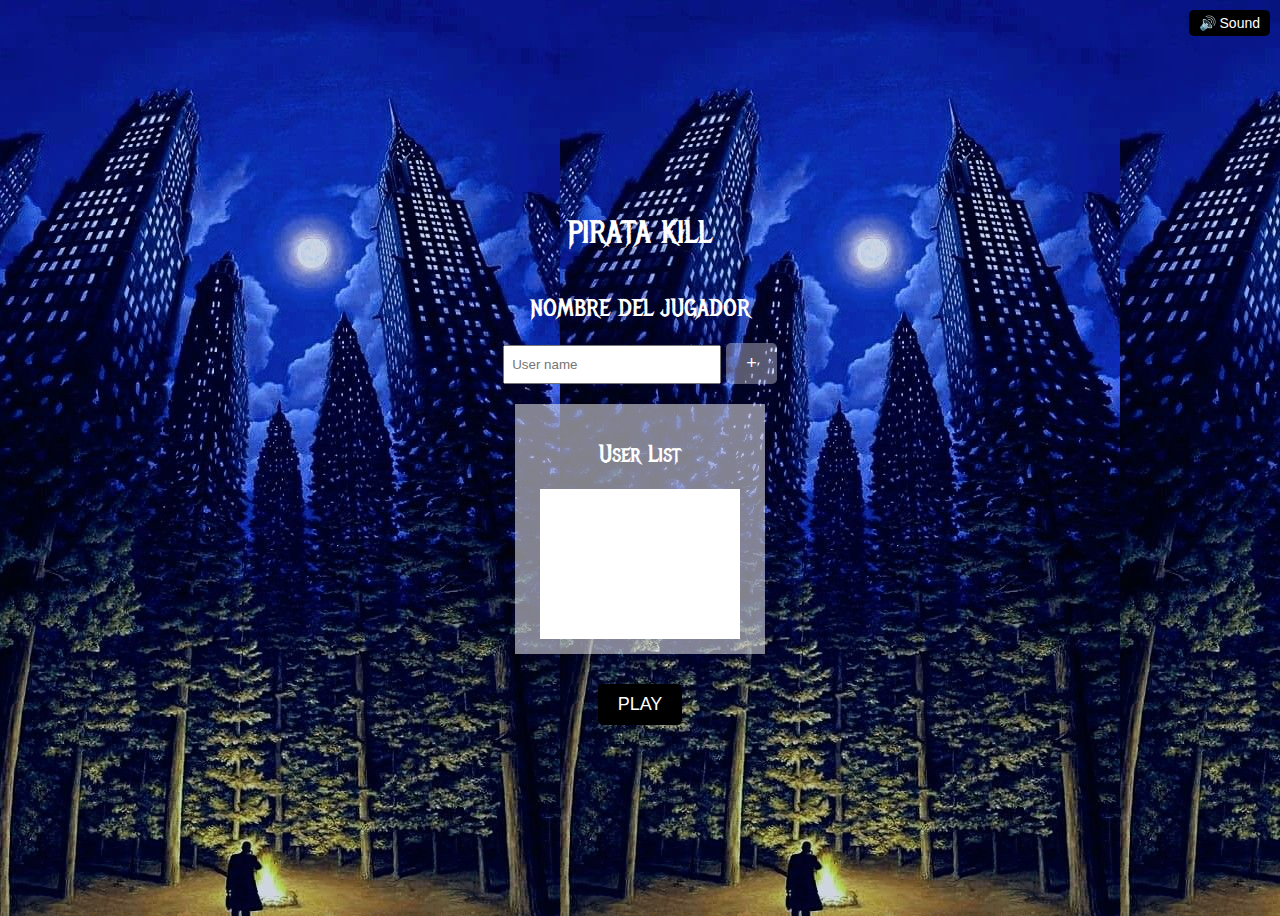
==== index.html @ d127f262 "Se agregan JSON.parse , pop-up de muerte, funcion jugador-Muere" ====
<!DOCTYPE html>
<html>
<head>
    <title>PIRATA KILL</title>
    <link rel="stylesheet" type="text/css" href="css/style.css">
    <link href="https://fonts.googleapis.com/css2?family=Metal+Mania&display=swap" rel="stylesheet">
</head>
<body background="resources/img/prot.jpeg">
    <div id="container">
        <h1>PIRATA KILL</h1>
        <h2>NOMBRE DEL JUGADOR</h2>
        <div id="players-container">
            <input type="text" id="player-name" placeholder="User name">
            <button id="add-player-button" >+</button>
        </div>
        <div class="cuadrado" >
            <h2>User List</h2>
         <ul id="players-list"></ul>
        </div>
        <!-- index.html -->
        <a href="game.html" id="start-game-link" style="display: none;"></a>
        <input type="hidden" id="player-names" value="">

        <button id="start-game-button" disabled>PLAY</button>
        <button id="exit-button" style="display: none;">Salir</button>

        <button id="sound-button" class="sound-button" onclick="toggleSound()">🔊 Sound</button>
        <audio id="game-sound">
            <source src="resources/sound/ringtones-of-caribbean.mp3" type="audio/mpeg">
        </audio>
    </div>
    <script src="scripts/script.js"></script>
</body>
</html>
---- css/style.css ----
h1{
    color: #fff;
    font-family: 'Metal Mania';
  font-style: normal;
  font-weight: 400;

}

h2{
    color: #fff;
    font-family: 'Metal Mania';
  font-style: normal;
  font-weight: 400;
  
}


.remove-icon {
    width: 20px; 
    height: 20px; 
    margin-left: 10px; 
    cursor: pointer;
}

#container {
    font-family: 'Metal Mania';
    font-style: normal;
    font-weight: 400;
    text-align: center;
    display: flex;
    flex-direction: column;
    align-items: center;
    justify-content: center;
    height: 100vh;
}

.cuadrado {
    background-color: #ffffff82;
    width: 250px;
    height: 250px;
    display: flex;
    align-items: center;
    justify-content: center;
    flex-direction: column; /* Alinea los elementos verticalmente */
    overflow: hidden; /* Evita que el contenido desborde */
}

ul {
    background-color: #ffffff;
    width: 200px;
    height: 150px;
    list-style: none;
    padding: 0;
    margin: 0; /* Elimina el margen por defecto */
    text-align: center; /* Centra el contenido horizontalmente */
}

 
#players-container {
    text-align: center;
    margin-bottom: 20px;
}

#player-name {
    width: 200px;
    padding:  10px 7px;
}

#add-player-button {
    background-color: rgba(255, 255, 255, 0.347);
    color: #fff;
    font-size: 18px;
    padding: 10px 20px;
    border: none;
    border-radius: 5px;
    cursor: pointer;
    transition: background-color 0.3s;
}

#add-player-button:hover {
    background-color: #0056b3;
}

#start-game-button {
    background-color: #000000;
    color: #fff;
    font-size: 18px;
    padding: 10px 20px;
    border: none;
    border-radius: 5px;
    cursor: pointer;
    transition: background-color 0.3s;
    margin-top: 30px;
}

#start-game-button:disabled {
    background-color: #000000;
    cursor: pointer;
}

#start-game-button:hover {
    background-color: #0056b3;
}

ul {
    list-style: none;
    padding: 0;
}

li {
    font-size: 18px;
}

/* ... (código anterior) */

.sound-button {
    position: absolute;
    top: 10px;
    right: 10px;
    background-color: #000000;
    color: #fff;
    font-size: 14px;
    padding: 5px 10px;
    border: none;
    border-radius: 5px;
    cursor: pointer;
    transition: background-color 0.3s;
}

.sound-button:hover {
    background-color: #0056b3;
}
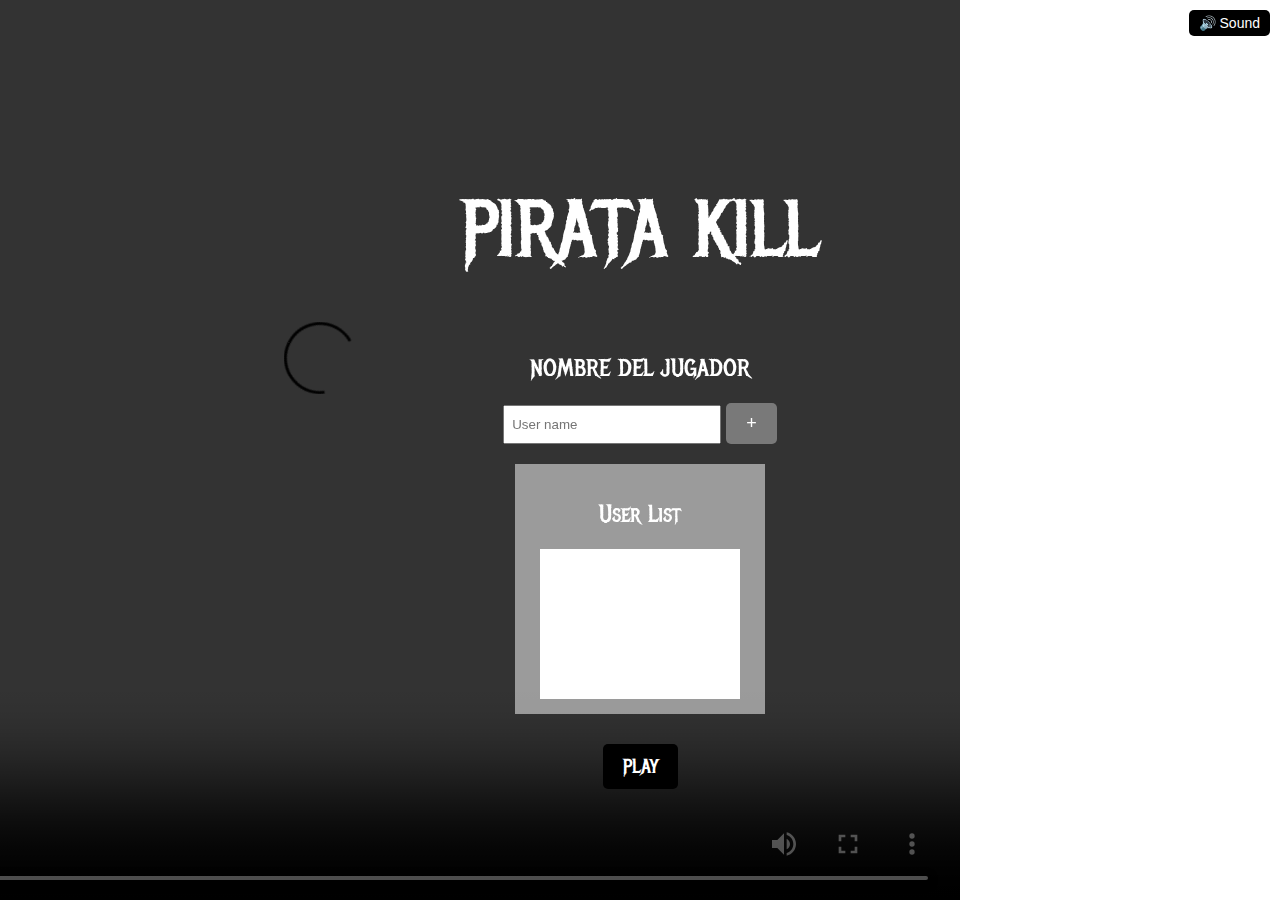
==== commit 1f25591a: "tabla y inicio" ====
--- a/index.html
+++ b/index.html
@@ -5,7 +5,10 @@
     <link rel="stylesheet" type="text/css" href="css/style.css">
     <link href="https://fonts.googleapis.com/css2?family=Metal+Mania&display=swap" rel="stylesheet">
 </head>
-<body background="resources/img/prot.jpeg">
+<body>
+    <header class="w3-display-container w3-wide" id="home">
+        <video class="w3-image" src="soursces/img/Creaciones S&S.mp4" alt="Fashion Blog" width="1600" height="1060" controls autoplay loop></video>
+
     <div id="container">
         <h1>PIRATA KILL</h1>
         <h2>NOMBRE DEL JUGADOR</h2>
@@ -15,20 +18,19 @@
         </div>
         <div class="cuadrado" >
             <h2>User List</h2>
-         <ul id="players-list"></ul>
+            <ul id="players-list"></ul>
+        
+            
         </div>
-        <!-- index.html -->
-        <a href="game.html" id="start-game-link" style="display: none;"></a>
-        <input type="hidden" id="player-names" value="">
-
+        
         <button id="start-game-button" disabled>PLAY</button>
-        <button id="exit-button" style="display: none;">Salir</button>
-
-        <button id="sound-button" class="sound-button" onclick="toggleSound()">🔊 Sound</button>
+        <button id="sound-button" class="sound-button" onclick="toggleSound()" controls autoplay loop>🔊 Sound </button>
         <audio id="game-sound">
-            <source src="resources/sound/ringtones-of-caribbean.mp3" type="audio/mpeg">
+            <source src="soursces/sonidos/caribe.mp3" type="audio/mpeg">
+            Tu navegador no soporta la reproducción de audio.
         </audio>
     </div>
+    </header>
     <script src="scripts/script.js"></script>
 </body>
 </html>--- a/css/style.css
+++ b/css/style.css
@@ -1,18 +1,38 @@
 h1{
-    color: #fff;
-    font-family: 'Metal Mania';
-  font-style: normal;
-  font-weight: 400;
-
-}
+    font-size: 80px;
+    color: #fff;
+    font-family: 'Metal Mania';
+    font-style: normal;
+    font-weight: 400;
+
+}
+
+@media screen and ( max-width: 414px) 
+{
+    h1{
+        font-size: 80px;
+        color: #ffffff;
+        font-family: 'Metal Mania';
+    }
+ }  
+
 
 h2{
     color: #fff;
     font-family: 'Metal Mania';
-  font-style: normal;
-  font-weight: 400;
+    font-style: normal;
+    font-weight: 400;
   
 }
+
+@media screen and ( max-width: 414px) 
+{
+    h2{
+        font-size: 90px;
+        color: #ffffff;
+        font-family: 'Metal Mania';
+    }
+ }  
 
 
 .remove-icon {
@@ -34,6 +54,15 @@
     height: 100vh;
 }
 
+@media screen and ( max-width: 414px) 
+{
+    #container {
+        font-size:10px;
+        color: #000000;
+        font-family: 'Metal Mania';
+    }
+ }  
+
 .cuadrado {
     background-color: #ffffff82;
     width: 250px;
@@ -41,9 +70,18 @@
     display: flex;
     align-items: center;
     justify-content: center;
-    flex-direction: column; /* Alinea los elementos verticalmente */
-    overflow: hidden; /* Evita que el contenido desborde */
-}
+    flex-direction: column; 
+    overflow: hidden; 
+}
+
+@media screen and ( max-width: 414px) 
+{
+    .cuadrado{
+        font-size: 90px;
+        color: #ffffff;
+        font-family: 'Metal Mania';
+    }
+ }  
 
 ul {
     background-color: #ffffff;
@@ -51,9 +89,18 @@
     height: 150px;
     list-style: none;
     padding: 0;
-    margin: 0; /* Elimina el margen por defecto */
-    text-align: center; /* Centra el contenido horizontalmente */
-}
+    margin: 0; 
+    text-align: center; 
+}
+
+@media screen and ( max-width: 414px) 
+{
+    ul{
+        font-size: 900px;
+        color: #ffffff;
+        font-family: 'Metal Mania';
+    }
+ }  
 
  
 #players-container {
@@ -61,10 +108,28 @@
     margin-bottom: 20px;
 }
 
+@media screen and ( max-width: 414px) 
+{
+    #players-container{
+        font-size: 90px;
+        color: #ffffff;
+        font-family: 'Metal Mania';
+    }
+ }  
+
 #player-name {
     width: 200px;
     padding:  10px 7px;
 }
+
+@media screen and ( max-width: 414px) 
+{
+    #player-name{
+        font-size: 90px;
+        color: #ffffff;
+        font-family: 'Metal Mania';
+    }
+ }  
 
 #add-player-button {
     background-color: rgba(255, 255, 255, 0.347);
@@ -77,6 +142,15 @@
     transition: background-color 0.3s;
 }
 
+@media screen and ( max-width: 414px) 
+{
+    #add-player-button{
+        font-size: 90px;
+        color: #ffffff;
+        font-family: 'Metal Mania';
+    }
+ }  
+
 #add-player-button:hover {
     background-color: #0056b3;
 }
@@ -84,7 +158,8 @@
 #start-game-button {
     background-color: #000000;
     color: #fff;
-    font-size: 18px;
+    font-family: 'Metal Mania';
+    font-size: 20px;
     padding: 10px 20px;
     border: none;
     border-radius: 5px;
@@ -98,6 +173,15 @@
     cursor: pointer;
 }
 
+@media screen and ( max-width: 414px) 
+{
+    #start-game-button{
+        font-size: 900px;
+        background-color: #ffffff;
+        font-family: 'Metal Mania';
+    }
+ }  
+
 #start-game-button:hover {
     background-color: #0056b3;
 }
@@ -111,7 +195,7 @@
     font-size: 18px;
 }
 
-/* ... (código anterior) */
+
 
 .sound-button {
     position: absolute;
@@ -130,3 +214,33 @@
 .sound-button:hover {
     background-color: #0056b3;
 }
+
+video {
+    position: fixed;
+     right: 0;
+     bottom: 0;
+    min-width: 100%;
+     min-height: 100%;
+     z-index: -1;
+    }
+
+    @media screen and ( max-width: 514px) 
+    {
+        video{
+            
+                position: fixed;
+                top: 0;
+                left: 0;
+                min-width: 60px;
+                min-height: 50px;
+                width: auto;
+                height: auto;
+                z-index: -1; 
+            
+                .content {
+                    position: relative;
+                    z-index: 1;
+                }
+    }  
+}
+
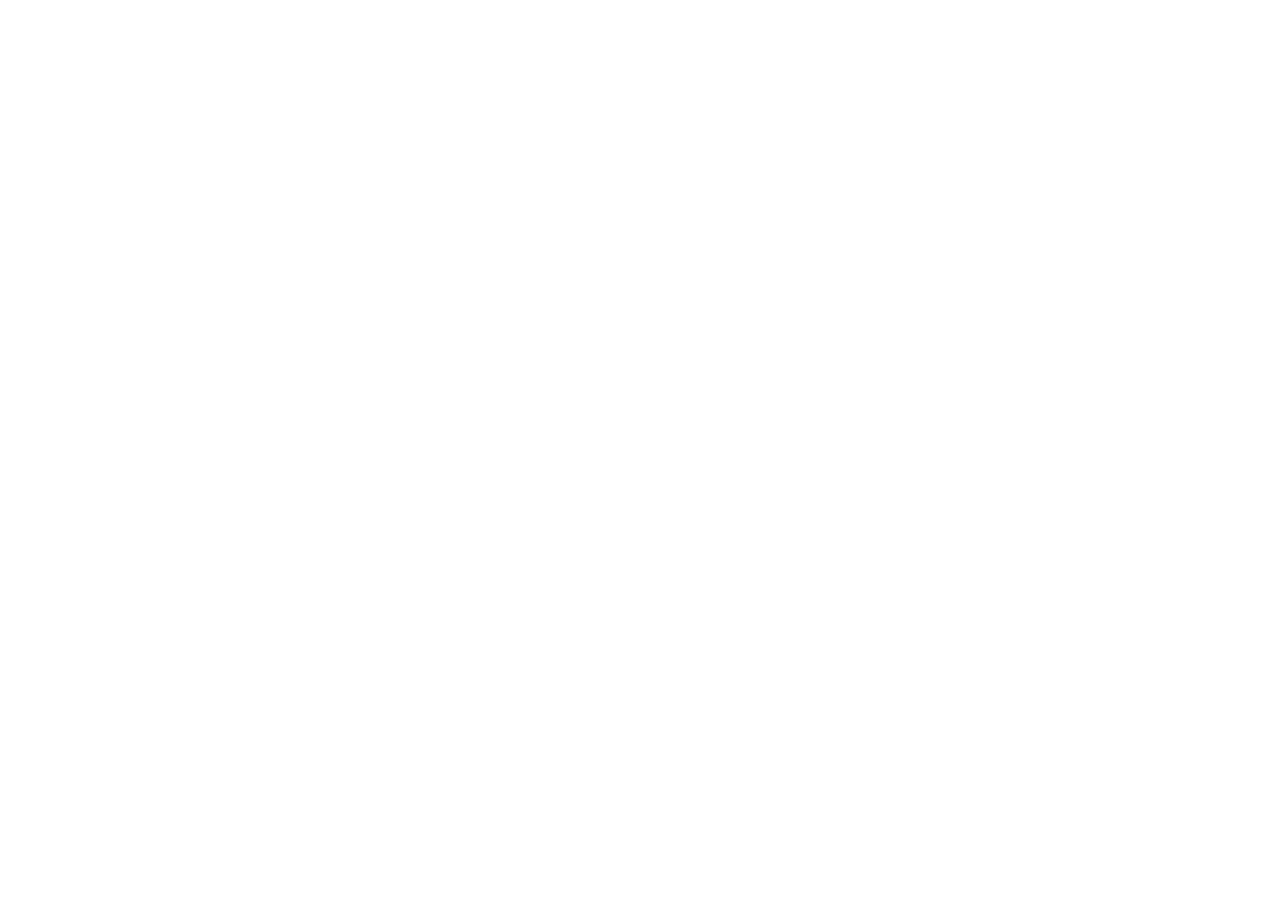
==== commit 987e47fd: "merge" ====
--- a/index.html
+++ b/index.html
@@ -1,36 +1,13 @@
 <!DOCTYPE html>
-<html>
+<html lang="en">
 <head>
-    <title>PIRATA KILL</title>
+    <meta charset="UTF-8">
+    <meta name="viewport" content="width=device-width, initial-scale=1.0">
     <link rel="stylesheet" type="text/css" href="css/style.css">
-    <link href="https://fonts.googleapis.com/css2?family=Metal+Mania&display=swap" rel="stylesheet">
+    <title>Pirate Kill</title>
 </head>
 <body>
-    <header class="w3-display-container w3-wide" id="home">
-        <video class="w3-image" src="soursces/img/Creaciones S&S.mp4" alt="Fashion Blog" width="1600" height="1060" controls autoplay loop></video>
-
-    <div id="container">
-        <h1>PIRATA KILL</h1>
-        <h2>NOMBRE DEL JUGADOR</h2>
-        <div id="players-container">
-            <input type="text" id="player-name" placeholder="User name">
-            <button id="add-player-button" >+</button>
-        </div>
-        <div class="cuadrado" >
-            <h2>User List</h2>
-            <ul id="players-list"></ul>
-        
-            
-        </div>
-        
-        <button id="start-game-button" disabled>PLAY</button>
-        <button id="sound-button" class="sound-button" onclick="toggleSound()" controls autoplay loop>🔊 Sound </button>
-        <audio id="game-sound">
-            <source src="soursces/sonidos/caribe.mp3" type="audio/mpeg">
-            Tu navegador no soporta la reproducción de audio.
-        </audio>
-    </div>
-    </header>
-    <script src="scripts/script.js"></script>
+    
 </body>
+<script src = "scripts/script.js"></script>
 </html>--- a/css/style.css
+++ b/css/style.css
@@ -1,246 +1 @@
-h1{
-    font-size: 80px;
-    color: #fff;
-    font-family: 'Metal Mania';
-    font-style: normal;
-    font-weight: 400;
 
-}
-
-@media screen and ( max-width: 414px) 
-{
-    h1{
-        font-size: 80px;
-        color: #ffffff;
-        font-family: 'Metal Mania';
-    }
- }  
-
-
-h2{
-    color: #fff;
-    font-family: 'Metal Mania';
-    font-style: normal;
-    font-weight: 400;
-  
-}
-
-@media screen and ( max-width: 414px) 
-{
-    h2{
-        font-size: 90px;
-        color: #ffffff;
-        font-family: 'Metal Mania';
-    }
- }  
-
-
-.remove-icon {
-    width: 20px; 
-    height: 20px; 
-    margin-left: 10px; 
-    cursor: pointer;
-}
-
-#container {
-    font-family: 'Metal Mania';
-    font-style: normal;
-    font-weight: 400;
-    text-align: center;
-    display: flex;
-    flex-direction: column;
-    align-items: center;
-    justify-content: center;
-    height: 100vh;
-}
-
-@media screen and ( max-width: 414px) 
-{
-    #container {
-        font-size:10px;
-        color: #000000;
-        font-family: 'Metal Mania';
-    }
- }  
-
-.cuadrado {
-    background-color: #ffffff82;
-    width: 250px;
-    height: 250px;
-    display: flex;
-    align-items: center;
-    justify-content: center;
-    flex-direction: column; 
-    overflow: hidden; 
-}
-
-@media screen and ( max-width: 414px) 
-{
-    .cuadrado{
-        font-size: 90px;
-        color: #ffffff;
-        font-family: 'Metal Mania';
-    }
- }  
-
-ul {
-    background-color: #ffffff;
-    width: 200px;
-    height: 150px;
-    list-style: none;
-    padding: 0;
-    margin: 0; 
-    text-align: center; 
-}
-
-@media screen and ( max-width: 414px) 
-{
-    ul{
-        font-size: 900px;
-        color: #ffffff;
-        font-family: 'Metal Mania';
-    }
- }  
-
- 
-#players-container {
-    text-align: center;
-    margin-bottom: 20px;
-}
-
-@media screen and ( max-width: 414px) 
-{
-    #players-container{
-        font-size: 90px;
-        color: #ffffff;
-        font-family: 'Metal Mania';
-    }
- }  
-
-#player-name {
-    width: 200px;
-    padding:  10px 7px;
-}
-
-@media screen and ( max-width: 414px) 
-{
-    #player-name{
-        font-size: 90px;
-        color: #ffffff;
-        font-family: 'Metal Mania';
-    }
- }  
-
-#add-player-button {
-    background-color: rgba(255, 255, 255, 0.347);
-    color: #fff;
-    font-size: 18px;
-    padding: 10px 20px;
-    border: none;
-    border-radius: 5px;
-    cursor: pointer;
-    transition: background-color 0.3s;
-}
-
-@media screen and ( max-width: 414px) 
-{
-    #add-player-button{
-        font-size: 90px;
-        color: #ffffff;
-        font-family: 'Metal Mania';
-    }
- }  
-
-#add-player-button:hover {
-    background-color: #0056b3;
-}
-
-#start-game-button {
-    background-color: #000000;
-    color: #fff;
-    font-family: 'Metal Mania';
-    font-size: 20px;
-    padding: 10px 20px;
-    border: none;
-    border-radius: 5px;
-    cursor: pointer;
-    transition: background-color 0.3s;
-    margin-top: 30px;
-}
-
-#start-game-button:disabled {
-    background-color: #000000;
-    cursor: pointer;
-}
-
-@media screen and ( max-width: 414px) 
-{
-    #start-game-button{
-        font-size: 900px;
-        background-color: #ffffff;
-        font-family: 'Metal Mania';
-    }
- }  
-
-#start-game-button:hover {
-    background-color: #0056b3;
-}
-
-ul {
-    list-style: none;
-    padding: 0;
-}
-
-li {
-    font-size: 18px;
-}
-
-
-
-.sound-button {
-    position: absolute;
-    top: 10px;
-    right: 10px;
-    background-color: #000000;
-    color: #fff;
-    font-size: 14px;
-    padding: 5px 10px;
-    border: none;
-    border-radius: 5px;
-    cursor: pointer;
-    transition: background-color 0.3s;
-}
-
-.sound-button:hover {
-    background-color: #0056b3;
-}
-
-video {
-    position: fixed;
-     right: 0;
-     bottom: 0;
-    min-width: 100%;
-     min-height: 100%;
-     z-index: -1;
-    }
-
-    @media screen and ( max-width: 514px) 
-    {
-        video{
-            
-                position: fixed;
-                top: 0;
-                left: 0;
-                min-width: 60px;
-                min-height: 50px;
-                width: auto;
-                height: auto;
-                z-index: -1; 
-            
-                .content {
-                    position: relative;
-                    z-index: 1;
-                }
-    }  
-}
-
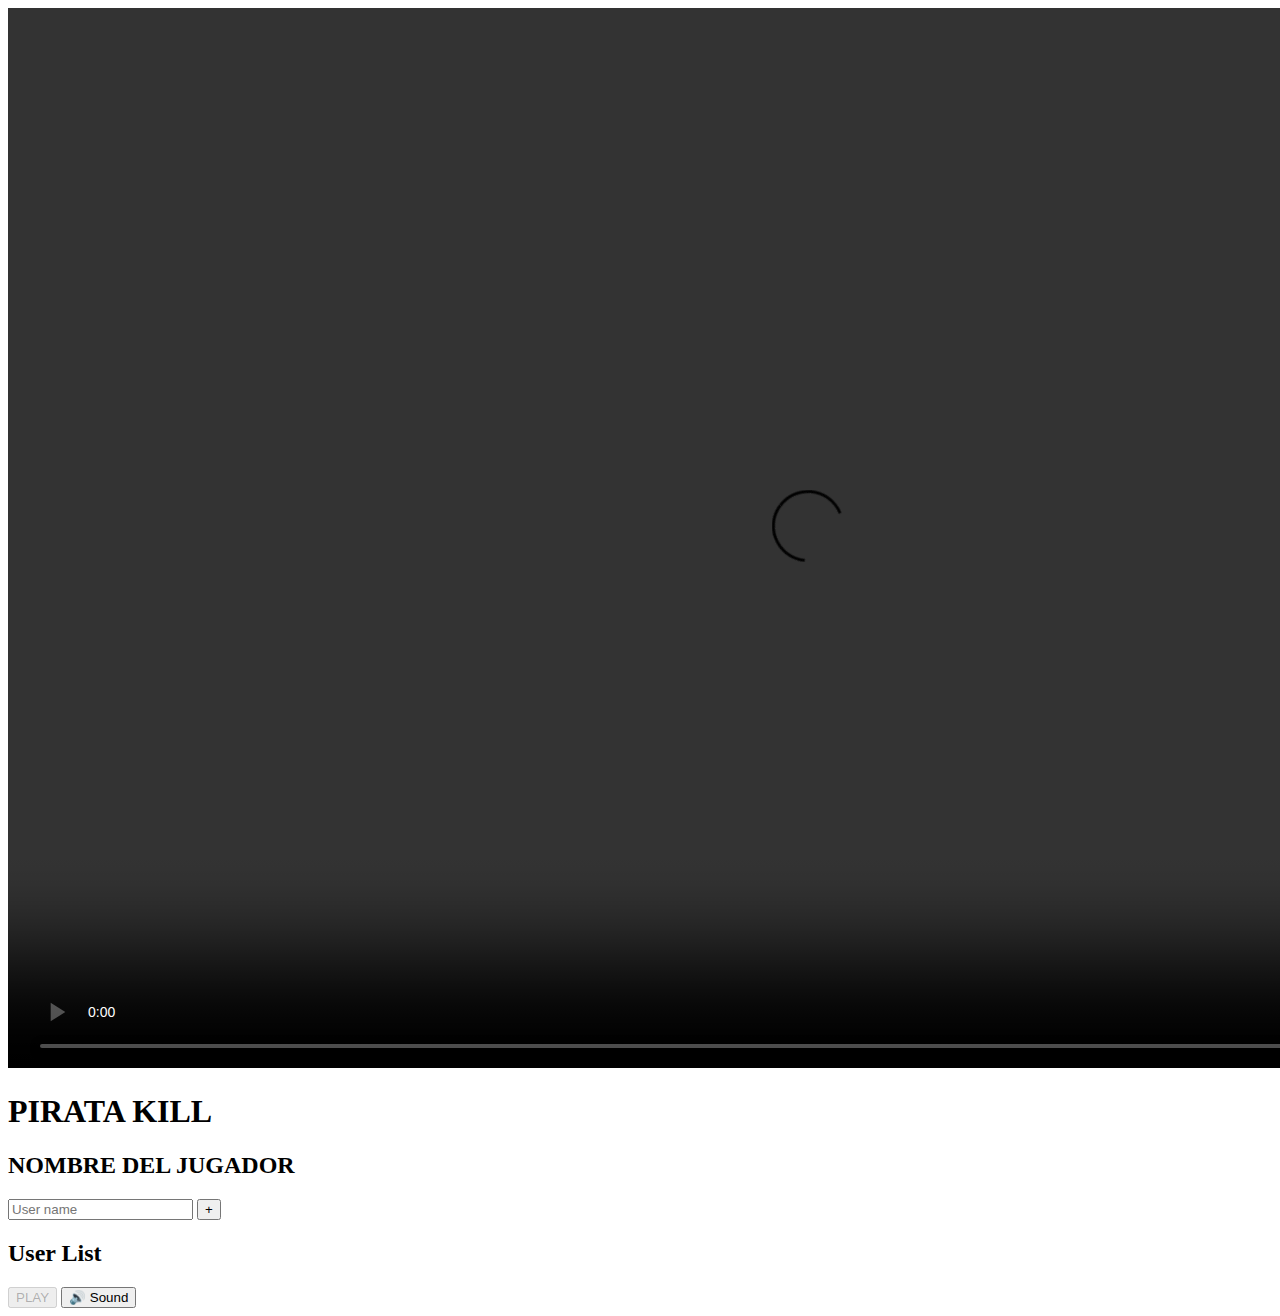
==== commit 2a49ab61: "actualizacion" ====
--- a/index.html
+++ b/index.html
@@ -1,13 +1,36 @@
 <!DOCTYPE html>
-<html lang="en">
+<html>
 <head>
-    <meta charset="UTF-8">
-    <meta name="viewport" content="width=device-width, initial-scale=1.0">
+    <title>PIRATA KILL</title>
     <link rel="stylesheet" type="text/css" href="css/style.css">
-    <title>Pirate Kill</title>
+    <link href="https://fonts.googleapis.com/css2?family=Metal+Mania&display=swap" rel="stylesheet">
 </head>
 <body>
-    
+    <header class="w3-display-container w3-wide" id="home">
+        <video class="w3-image" src="soursces/img/Creaciones S&S.mp4" alt="Fashion Blog" width="1600" height="1060" controls autoplay loop></video>
+
+    <div id="container">
+        <h1>PIRATA KILL</h1>
+        <h2>NOMBRE DEL JUGADOR</h2>
+        <div id="players-container">
+            <input type="text" id="player-name" placeholder="User name">
+            <button id="add-player-button" >+</button>
+        </div>
+        <div class="cuadrado" >
+            <h2>User List</h2>
+            <ul id="players-list"></ul>
+        
+            
+        </div>
+        
+        <button id="start-game-button" disabled>PLAY</button>
+        <button id="sound-button" class="sound-button" onclick="toggleSound()" controls autoplay loop>🔊 Sound </button>
+        <audio id="game-sound">
+            <source src="soursces/sonidos/caribe.mp3" type="audio/mpeg">
+            Tu navegador no soporta la reproducción de audio.
+        </audio>
+    </div>
+    </header>
+    <script src="scripts/script.js"></script>
 </body>
-<script src = "scripts/script.js"></script>
-</html>+</html>
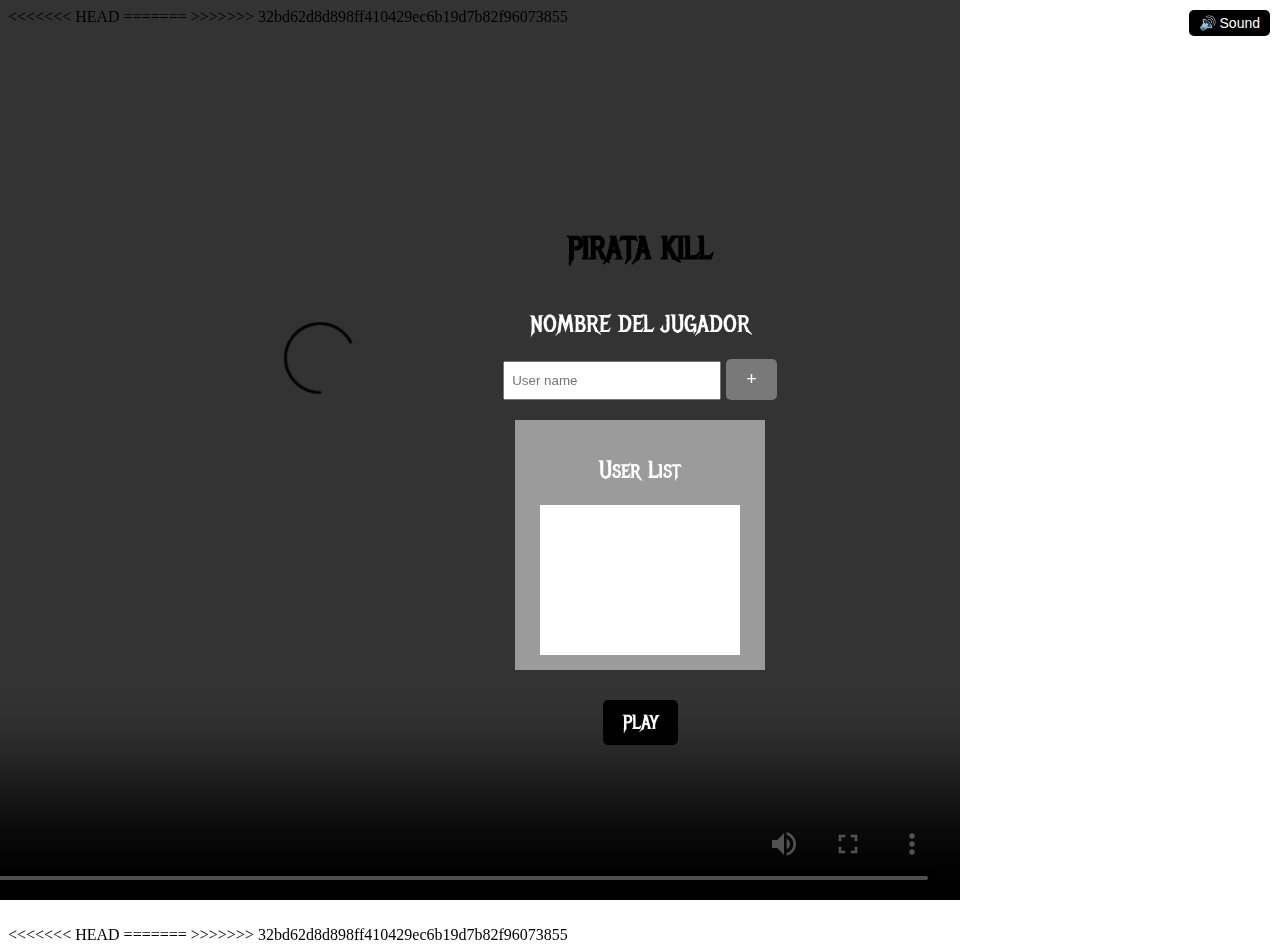
==== commit 9086e2f9: "actualizacion3" ====
--- a/index.html
+++ b/index.html
@@ -1,9 +1,16 @@
 <!DOCTYPE html>
 <html>
 <head>
+<<<<<<< HEAD
     <title>PIRATA KILL</title>
     <link rel="stylesheet" type="text/css" href="css/style.css">
     <link href="https://fonts.googleapis.com/css2?family=Metal+Mania&display=swap" rel="stylesheet">
+=======
+    <meta charset="UTF-8">
+    <meta name="viewport" content="width=device-width, initial-scale=1.0">
+    <link rel="stylesheet" type="text/css" href="css/style.css">
+    <title>Pirate Kill</title>
+>>>>>>> 32bd62d8d898ff410429ec6b19d7b82f96073855
 </head>
 <body>
     <header class="w3-display-container w3-wide" id="home">
@@ -33,4 +40,9 @@
     </header>
     <script src="scripts/script.js"></script>
 </body>
+<<<<<<< HEAD
 </html>
+=======
+<script src = "scripts/script.js"></script>
+</html>
+>>>>>>> 32bd62d8d898ff410429ec6b19d7b82f96073855
--- a/css/style.css
+++ b/css/style.css
@@ -1 +1,249 @@
-
+<<<<<<< HEAD
+h1{
+    font-size: 80px;
+    color: #fff;
+    font-family: 'Metal Mania';
+    font-style: normal;
+    font-weight: 400;
+
+}
+
+@media screen and ( max-width: 414px) 
+{
+    h1{
+        font-size: 80px;
+        color: #ffffff;
+        font-family: 'Metal Mania';
+    }
+ }  
+
+
+h2{
+    color: #fff;
+    font-family: 'Metal Mania';
+    font-style: normal;
+    font-weight: 400;
+  
+}
+
+@media screen and ( max-width: 414px) 
+{
+    h2{
+        font-size: 90px;
+        color: #ffffff;
+        font-family: 'Metal Mania';
+    }
+ }  
+
+
+.remove-icon {
+    width: 20px; 
+    height: 20px; 
+    margin-left: 10px; 
+    cursor: pointer;
+}
+
+#container {
+    font-family: 'Metal Mania';
+    font-style: normal;
+    font-weight: 400;
+    text-align: center;
+    display: flex;
+    flex-direction: column;
+    align-items: center;
+    justify-content: center;
+    height: 100vh;
+}
+
+@media screen and ( max-width: 414px) 
+{
+    #container {
+        font-size:10px;
+        color: #000000;
+        font-family: 'Metal Mania';
+    }
+ }  
+
+.cuadrado {
+    background-color: #ffffff82;
+    width: 250px;
+    height: 250px;
+    display: flex;
+    align-items: center;
+    justify-content: center;
+    flex-direction: column; 
+    overflow: hidden; 
+}
+
+@media screen and ( max-width: 414px) 
+{
+    .cuadrado{
+        font-size: 90px;
+        color: #ffffff;
+        font-family: 'Metal Mania';
+    }
+ }  
+
+ul {
+    background-color: #ffffff;
+    width: 200px;
+    height: 150px;
+    list-style: none;
+    padding: 0;
+    margin: 0; 
+    text-align: center; 
+}
+
+@media screen and ( max-width: 414px) 
+{
+    ul{
+        font-size: 900px;
+        color: #ffffff;
+        font-family: 'Metal Mania';
+    }
+ }  
+
+ 
+#players-container {
+    text-align: center;
+    margin-bottom: 20px;
+}
+
+@media screen and ( max-width: 414px) 
+{
+    #players-container{
+        font-size: 90px;
+        color: #ffffff;
+        font-family: 'Metal Mania';
+    }
+ }  
+
+#player-name {
+    width: 200px;
+    padding:  10px 7px;
+}
+
+@media screen and ( max-width: 414px) 
+{
+    #player-name{
+        font-size: 90px;
+        color: #ffffff;
+        font-family: 'Metal Mania';
+    }
+ }  
+
+#add-player-button {
+    background-color: rgba(255, 255, 255, 0.347);
+    color: #fff;
+    font-size: 18px;
+    padding: 10px 20px;
+    border: none;
+    border-radius: 5px;
+    cursor: pointer;
+    transition: background-color 0.3s;
+}
+
+@media screen and ( max-width: 414px) 
+{
+    #add-player-button{
+        font-size: 90px;
+        color: #ffffff;
+        font-family: 'Metal Mania';
+    }
+ }  
+
+#add-player-button:hover {
+    background-color: #0056b3;
+}
+
+#start-game-button {
+    background-color: #000000;
+    color: #fff;
+    font-family: 'Metal Mania';
+    font-size: 20px;
+    padding: 10px 20px;
+    border: none;
+    border-radius: 5px;
+    cursor: pointer;
+    transition: background-color 0.3s;
+    margin-top: 30px;
+}
+
+#start-game-button:disabled {
+    background-color: #000000;
+    cursor: pointer;
+}
+
+@media screen and ( max-width: 414px) 
+{
+    #start-game-button{
+        font-size: 900px;
+        background-color: #ffffff;
+        font-family: 'Metal Mania';
+    }
+ }  
+
+#start-game-button:hover {
+    background-color: #0056b3;
+}
+
+ul {
+    list-style: none;
+    padding: 0;
+}
+
+li {
+    font-size: 18px;
+}
+
+
+
+.sound-button {
+    position: absolute;
+    top: 10px;
+    right: 10px;
+    background-color: #000000;
+    color: #fff;
+    font-size: 14px;
+    padding: 5px 10px;
+    border: none;
+    border-radius: 5px;
+    cursor: pointer;
+    transition: background-color 0.3s;
+}
+
+.sound-button:hover {
+    background-color: #0056b3;
+}
+
+video {
+    position: fixed;
+     right: 0;
+     bottom: 0;
+    min-width: 100%;
+     min-height: 100%;
+     z-index: -1;
+    }
+
+    @media screen and ( max-width: 514px) 
+    {
+        video{
+            
+                position: fixed;
+                top: 0;
+                left: 0;
+                min-width: 60px;
+                min-height: 50px;
+                width: auto;
+                height: auto;
+                z-index: -1; 
+            
+                .content {
+                    position: relative;
+                    z-index: 1;
+                }
+    }  
+}
+=======
+>>>>>>> 32bd62d8d898ff410429ec6b19d7b82f96073855
+
--- a/css/style.css
+++ b/css/style.css
@@ -1 +1,249 @@
-
+<<<<<<< HEAD
+h1{
+    font-size: 80px;
+    color: #fff;
+    font-family: 'Metal Mania';
+    font-style: normal;
+    font-weight: 400;
+
+}
+
+@media screen and ( max-width: 414px) 
+{
+    h1{
+        font-size: 80px;
+        color: #ffffff;
+        font-family: 'Metal Mania';
+    }
+ }  
+
+
+h2{
+    color: #fff;
+    font-family: 'Metal Mania';
+    font-style: normal;
+    font-weight: 400;
+  
+}
+
+@media screen and ( max-width: 414px) 
+{
+    h2{
+        font-size: 90px;
+        color: #ffffff;
+        font-family: 'Metal Mania';
+    }
+ }  
+
+
+.remove-icon {
+    width: 20px; 
+    height: 20px; 
+    margin-left: 10px; 
+    cursor: pointer;
+}
+
+#container {
+    font-family: 'Metal Mania';
+    font-style: normal;
+    font-weight: 400;
+    text-align: center;
+    display: flex;
+    flex-direction: column;
+    align-items: center;
+    justify-content: center;
+    height: 100vh;
+}
+
+@media screen and ( max-width: 414px) 
+{
+    #container {
+        font-size:10px;
+        color: #000000;
+        font-family: 'Metal Mania';
+    }
+ }  
+
+.cuadrado {
+    background-color: #ffffff82;
+    width: 250px;
+    height: 250px;
+    display: flex;
+    align-items: center;
+    justify-content: center;
+    flex-direction: column; 
+    overflow: hidden; 
+}
+
+@media screen and ( max-width: 414px) 
+{
+    .cuadrado{
+        font-size: 90px;
+        color: #ffffff;
+        font-family: 'Metal Mania';
+    }
+ }  
+
+ul {
+    background-color: #ffffff;
+    width: 200px;
+    height: 150px;
+    list-style: none;
+    padding: 0;
+    margin: 0; 
+    text-align: center; 
+}
+
+@media screen and ( max-width: 414px) 
+{
+    ul{
+        font-size: 900px;
+        color: #ffffff;
+        font-family: 'Metal Mania';
+    }
+ }  
+
+ 
+#players-container {
+    text-align: center;
+    margin-bottom: 20px;
+}
+
+@media screen and ( max-width: 414px) 
+{
+    #players-container{
+        font-size: 90px;
+        color: #ffffff;
+        font-family: 'Metal Mania';
+    }
+ }  
+
+#player-name {
+    width: 200px;
+    padding:  10px 7px;
+}
+
+@media screen and ( max-width: 414px) 
+{
+    #player-name{
+        font-size: 90px;
+        color: #ffffff;
+        font-family: 'Metal Mania';
+    }
+ }  
+
+#add-player-button {
+    background-color: rgba(255, 255, 255, 0.347);
+    color: #fff;
+    font-size: 18px;
+    padding: 10px 20px;
+    border: none;
+    border-radius: 5px;
+    cursor: pointer;
+    transition: background-color 0.3s;
+}
+
+@media screen and ( max-width: 414px) 
+{
+    #add-player-button{
+        font-size: 90px;
+        color: #ffffff;
+        font-family: 'Metal Mania';
+    }
+ }  
+
+#add-player-button:hover {
+    background-color: #0056b3;
+}
+
+#start-game-button {
+    background-color: #000000;
+    color: #fff;
+    font-family: 'Metal Mania';
+    font-size: 20px;
+    padding: 10px 20px;
+    border: none;
+    border-radius: 5px;
+    cursor: pointer;
+    transition: background-color 0.3s;
+    margin-top: 30px;
+}
+
+#start-game-button:disabled {
+    background-color: #000000;
+    cursor: pointer;
+}
+
+@media screen and ( max-width: 414px) 
+{
+    #start-game-button{
+        font-size: 900px;
+        background-color: #ffffff;
+        font-family: 'Metal Mania';
+    }
+ }  
+
+#start-game-button:hover {
+    background-color: #0056b3;
+}
+
+ul {
+    list-style: none;
+    padding: 0;
+}
+
+li {
+    font-size: 18px;
+}
+
+
+
+.sound-button {
+    position: absolute;
+    top: 10px;
+    right: 10px;
+    background-color: #000000;
+    color: #fff;
+    font-size: 14px;
+    padding: 5px 10px;
+    border: none;
+    border-radius: 5px;
+    cursor: pointer;
+    transition: background-color 0.3s;
+}
+
+.sound-button:hover {
+    background-color: #0056b3;
+}
+
+video {
+    position: fixed;
+     right: 0;
+     bottom: 0;
+    min-width: 100%;
+     min-height: 100%;
+     z-index: -1;
+    }
+
+    @media screen and ( max-width: 514px) 
+    {
+        video{
+            
+                position: fixed;
+                top: 0;
+                left: 0;
+                min-width: 60px;
+                min-height: 50px;
+                width: auto;
+                height: auto;
+                z-index: -1; 
+            
+                .content {
+                    position: relative;
+                    z-index: 1;
+                }
+    }  
+}
+=======
+>>>>>>> 32bd62d8d898ff410429ec6b19d7b82f96073855
+
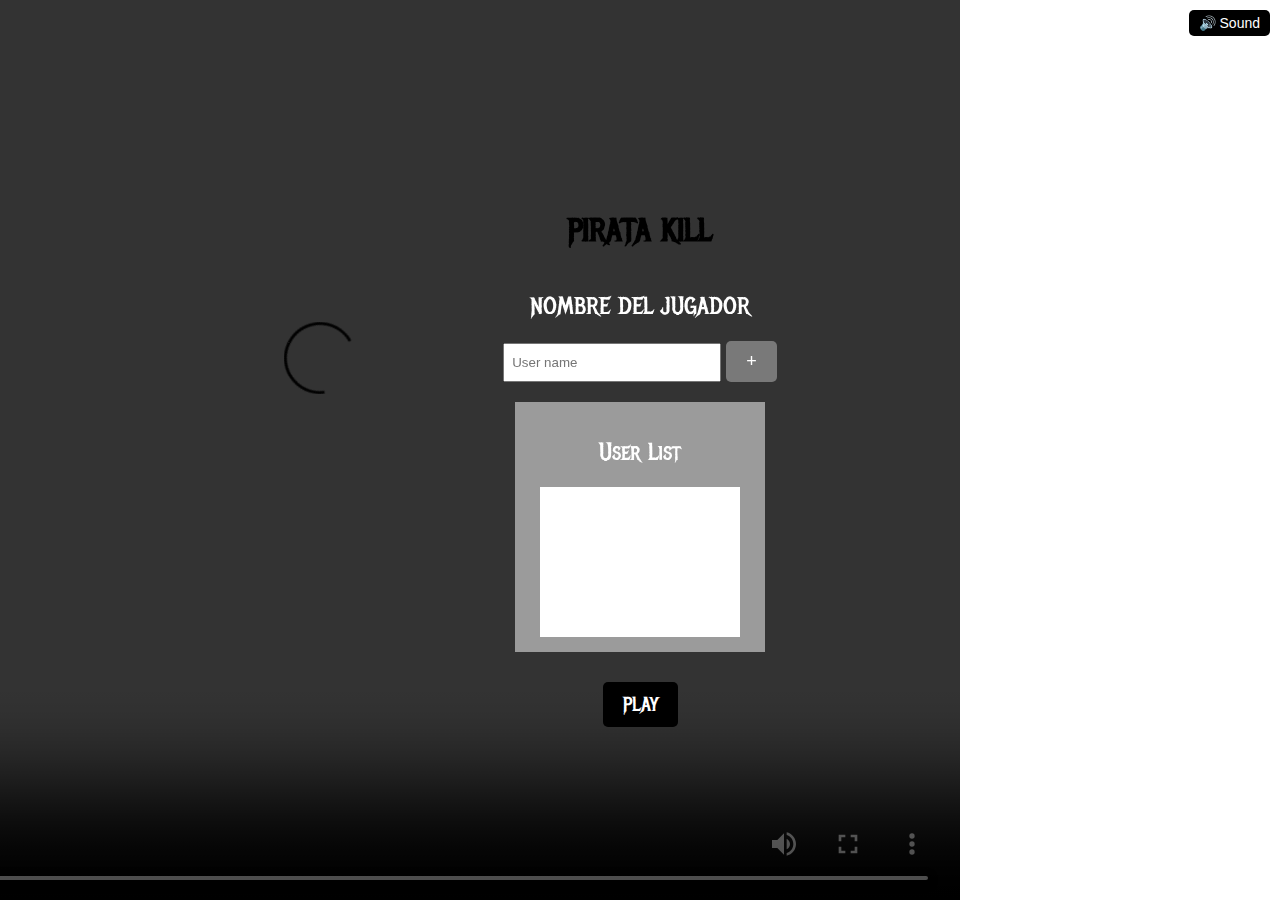
==== commit 5714730b: "corrigiendo despliegue" ====
--- a/index.html
+++ b/index.html
@@ -1,16 +1,9 @@
 <!DOCTYPE html>
 <html>
 <head>
-<<<<<<< HEAD
     <title>PIRATA KILL</title>
     <link rel="stylesheet" type="text/css" href="css/style.css">
     <link href="https://fonts.googleapis.com/css2?family=Metal+Mania&display=swap" rel="stylesheet">
-=======
-    <meta charset="UTF-8">
-    <meta name="viewport" content="width=device-width, initial-scale=1.0">
-    <link rel="stylesheet" type="text/css" href="css/style.css">
-    <title>Pirate Kill</title>
->>>>>>> 32bd62d8d898ff410429ec6b19d7b82f96073855
 </head>
 <body>
     <header class="w3-display-container w3-wide" id="home">
@@ -40,9 +33,4 @@
     </header>
     <script src="scripts/script.js"></script>
 </body>
-<<<<<<< HEAD
 </html>
-=======
-<script src = "scripts/script.js"></script>
-</html>
->>>>>>> 32bd62d8d898ff410429ec6b19d7b82f96073855
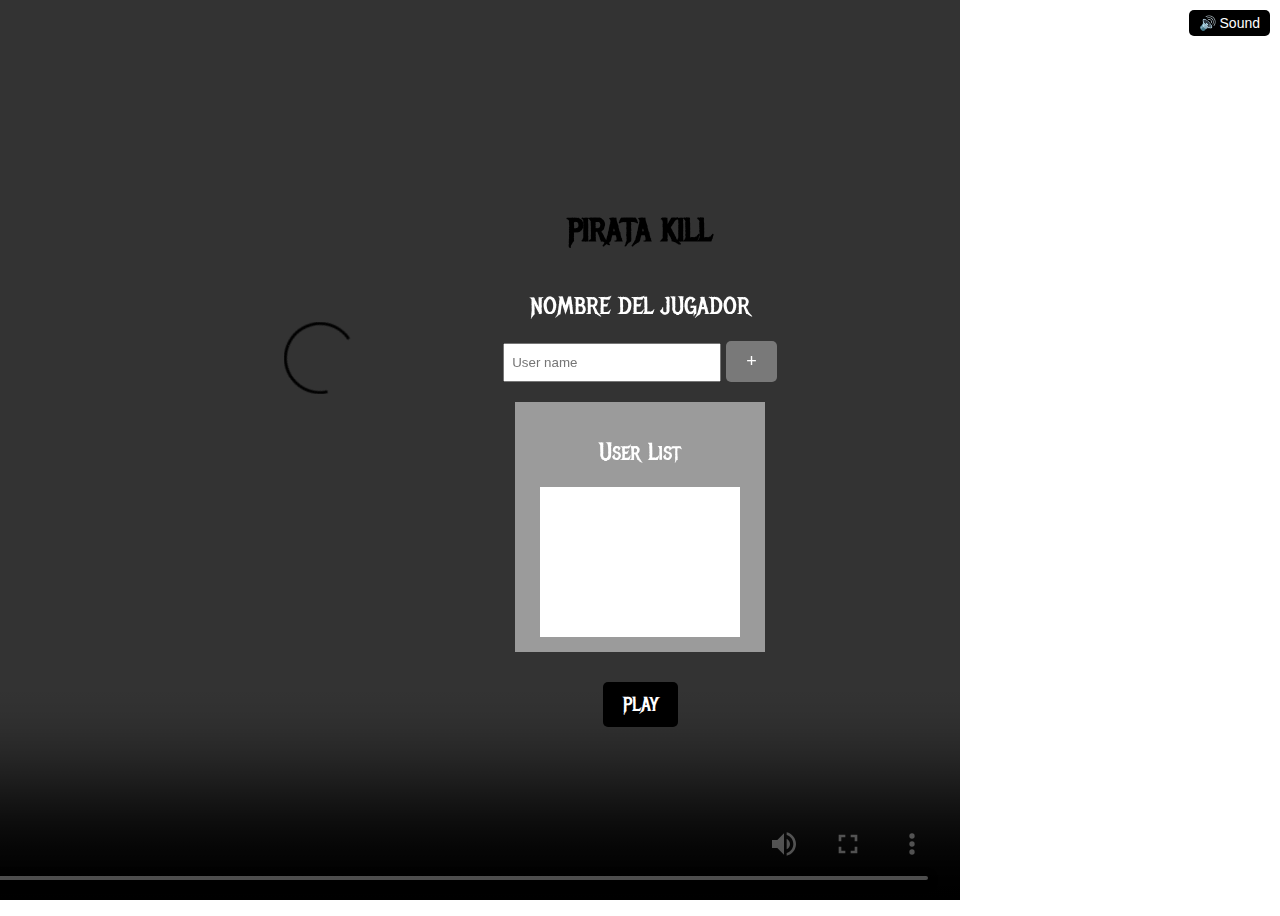
==== commit ff336d76: "conflictos" ====
--- a/index.html
+++ b/index.html
@@ -23,6 +23,9 @@
             
         </div>
         
+        <a href="game.html" id="start-game-link" style="display: none;"></a>
+        <input type="hidden" id="player-names" value="">
+
         <button id="start-game-button" disabled>PLAY</button>
         <button id="sound-button" class="sound-button" onclick="toggleSound()" controls autoplay loop>🔊 Sound </button>
         <audio id="game-sound">
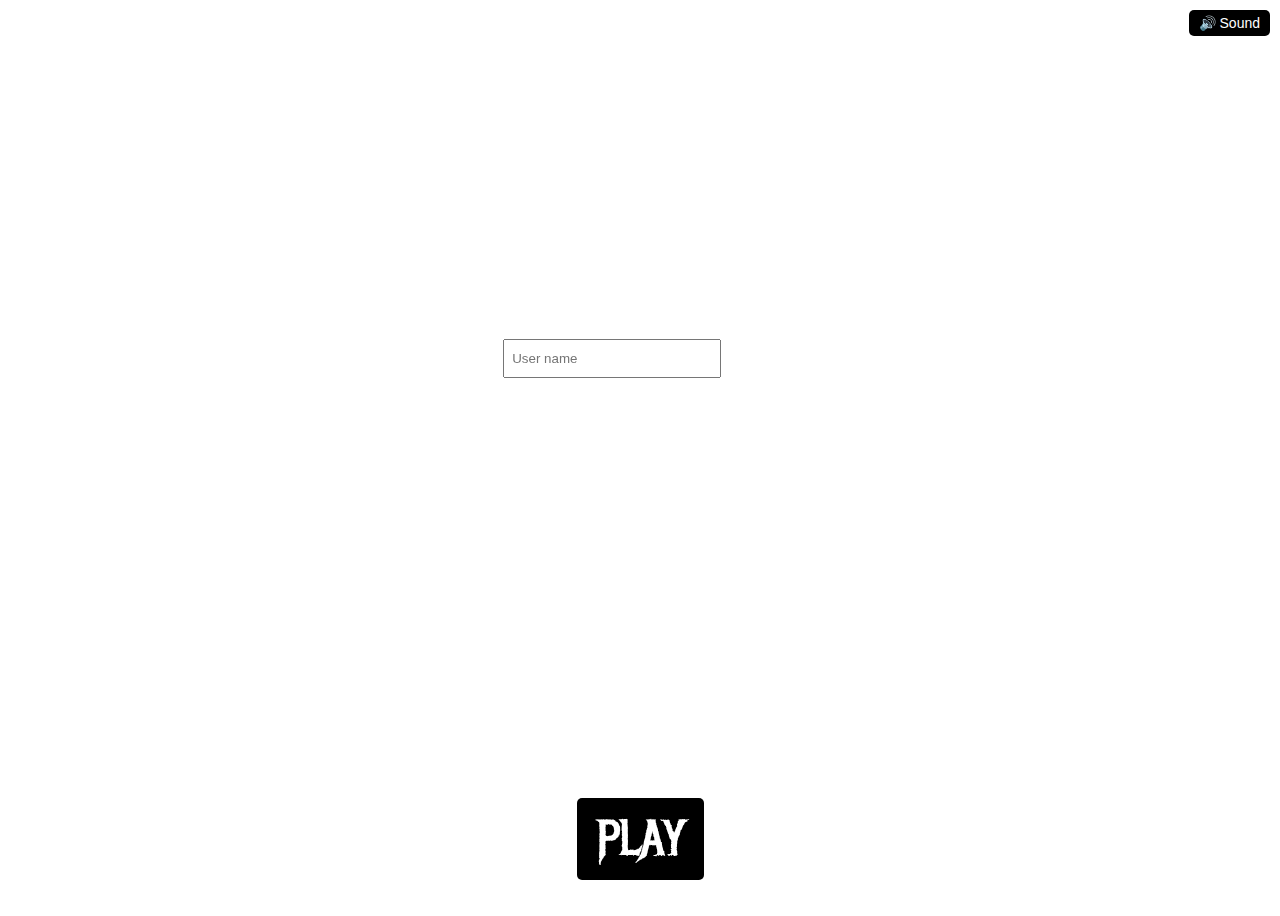
==== commit 1f8628d0: "Se termina index - organizando background" ====
--- a/index.html
+++ b/index.html
@@ -6,12 +6,9 @@
     <link href="https://fonts.googleapis.com/css2?family=Metal+Mania&display=swap" rel="stylesheet">
 </head>
 <body>
-    <header class="w3-display-container w3-wide" id="home">
-        <video class="w3-image" src="soursces/img/Creaciones S&S.mp4" alt="Fashion Blog" width="1600" height="1060" controls autoplay loop></video>
-
     <div id="container">
         <h1>PIRATA KILL</h1>
-        <h2>NOMBRE DEL JUGADOR</h2>
+        <h2>NOMBRE DEL AVENTURERO</h2>
         <div id="players-container">
             <input type="text" id="player-name" placeholder="User name">
             <button id="add-player-button" >+</button>
@@ -33,7 +30,7 @@
             Tu navegador no soporta la reproducción de audio.
         </audio>
     </div>
-    </header>
+    
     <script src="scripts/script.js"></script>
 </body>
 </html>
--- a/css/style.css
+++ b/css/style.css
@@ -1,6 +1,9 @@
-<<<<<<< HEAD
-h1{
-    font-size: 80px;
+
+h1{ 
+    position:absolute;
+    top: 4%;
+    margin: auto;
+    font-size: 100px;
     color: #fff;
     font-family: 'Metal Mania';
     font-style: normal;
@@ -157,10 +160,12 @@
 }
 
 #start-game-button {
+    position:absolute;
+    bottom: 20px;
     background-color: #000000;
     color: #fff;
     font-family: 'Metal Mania';
-    font-size: 20px;
+    font-size: 50px;
     padding: 10px 20px;
     border: none;
     border-radius: 5px;
@@ -244,6 +249,4 @@
                 }
     }  
 }
-=======
->>>>>>> 32bd62d8d898ff410429ec6b19d7b82f96073855
-
+
